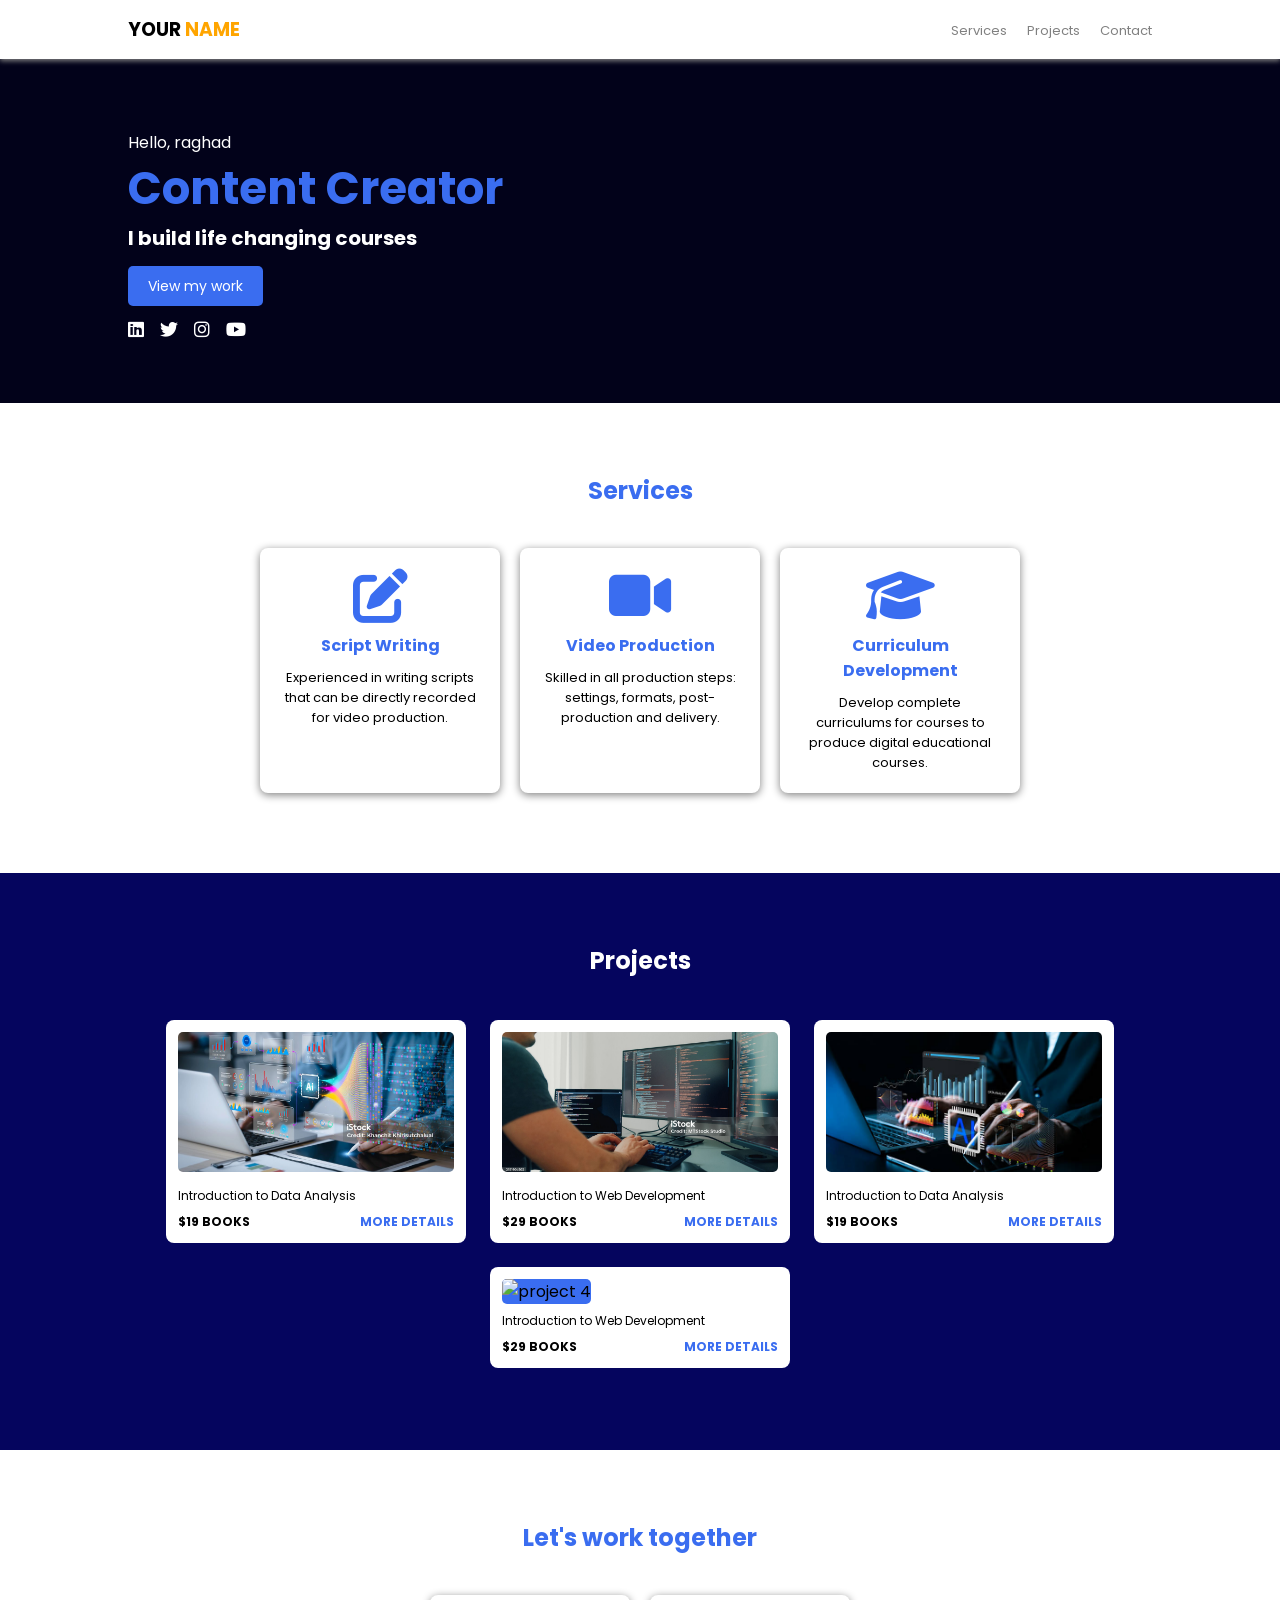
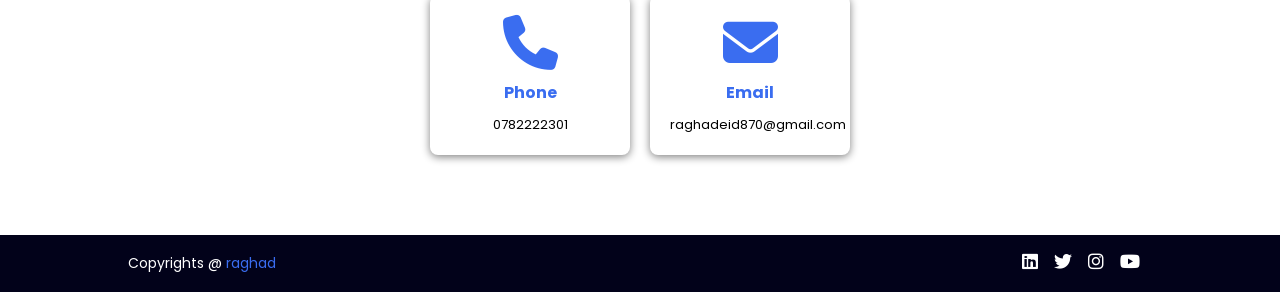
==== index.html @ 23f869bd "first commit" ====
<!DOCTYPE html>
<html lang="en">
<head>
  <meta charset="UTF-8">
  <meta name="viewport" content="width=device-width, initial-scale=1.0">
  <title>My Portfolio</title>
  <link rel="stylesheet" href="https://fonts.googleapis.com/css2?family=Poppins:wght@400;500;600;700&display=swap">
  <link rel="stylesheet" href="https://cdnjs.cloudflare.com/ajax/libs/font-awesome/6.5.1/css/all.min.css">
  <link rel="stylesheet" href="style.css">
</head>
<body>

 
  <div class="navbar">
    <h3 class="logo">YOUR <span>NAME</span></h3>
    <ul>
      <li><a href="#services">Services</a></li>
      <li><a href="#projects">Projects</a></li>
      <li><a href="#contact">Contact</a></li>
    </ul>
  </div>


  <div class="header">
    <p>Hello, raghad</p>
    <h1>Content Creator</h1>
    <h2>I build life changing courses</h2>
    <a href="#projects" class="button">View my work</a>
    <div class="icons">
      <i class="fa-brands fa-linkedin"></i>
      <i class="fa-brands fa-twitter"></i>
      <i class="fa-brands fa-instagram"></i>
      <i class="fa-brands fa-youtube"></i>
    </div>
  </div>


  <div class="services" id="services">
    <h2 class="title">Services</h2>
    <div class="boxes">
      <div class="box">
        <i class="fa-solid fa-pen-to-square"></i>
        <h4>Script Writing</h4>
        <p>Experienced in writing scripts that can be directly recorded for video production.</p>
      </div>
      <div class="box">
        <i class="fa-solid fa-video"></i>
        <h4>Video Production</h4>
        <p>Skilled in all production steps: settings, formats, post-production and delivery.</p>
      </div>
      <div class="box">
        <i class="fa-solid fa-graduation-cap"></i>
        <h4>Curriculum Development</h4>
        <p>Develop complete curriculums for courses to produce digital educational courses.</p>
      </div>
    </div>
  </div>


  <div class="projects" id="projects">
    <h2 class="title white">Projects</h2>
    <div class="project-boxes">
      <div class="project">
        <img src="1.jpg" alt="project 1">
        <p>Introduction to Data Analysis</p>
        <div class="row">
          <b>$19 BOOKS</b>
          <a href="#">MORE DETAILS</a>
        </div>
      </div>
      <div class="project">
        <img src="2.jpg" alt="project 2">
        <p>Introduction to Web Development</p>
        <div class="row">
          <b>$29 BOOKS</b>
          <a href="#">MORE DETAILS</a>
        </div>
      </div>
      <div class="project">
        <img src="3.jpg" alt="project 3">
        <p>Introduction to Data Analysis</p>
        <div class="row">
          <b>$19 BOOKS</b>
          <a href="#">MORE DETAILS</a>
        </div>
      </div>
      <div class="project">
        <img src="4.PNG" alt="project 4">
        <p>Introduction to Web Development</p>
        <div class="row">
          <b>$29 BOOKS</b>
          <a href="#">MORE DETAILS</a>
        </div>
      </div>
    </div>
  </div>


  <div class="contact" id="contact">
    <h2 class="title">Let's work together</h2>
    <div class="boxes">
      <div class="box small">
        <i class="fa-solid fa-phone"></i>
        <h4>Phone</h4>
        <p>0782222301</p>
      </div>
      <div class="box small">
        <i class="fa-solid fa-envelope"></i>
        <h4>Email</h4>
        <p>raghadeid870@gmail.com</p>
      </div>
    </div>
  </div>


  <div class="footer">
    <p>Copyrights @ <span>raghad</span></p>
    <div class="icons">
      <i class="fa-brands fa-linkedin"></i>
      <i class="fa-brands fa-twitter"></i>
      <i class="fa-brands fa-instagram"></i>
      <i class="fa-brands fa-youtube"></i>
    </div>
  </div>

</body>
</html>
---- style.css ----
* {
  margin: 0;
  padding: 0;
  box-sizing: border-box;
  font-family: 'Poppins', sans-serif;
}

html {
  scroll-behavior: smooth;
}

a {
  text-decoration: none;
}

/* navbar */
.navbar {
  display: flex;
  justify-content: space-between;
  align-items: center;
  padding: 15px 10%;
  background-color: white;
  position: fixed;
  width: 100%;
  top: 0;
  z-index: 10;
  box-shadow: 0 2px 5px gray;
}

.logo span {
  color: orange;
}

.navbar ul {
  display: flex;
  list-style: none;
}

.navbar li {
  margin-left: 20px;
}

.navbar a {
  color: gray;
  font-size: 13px;
}

/* header */
.header {
  background-color: #02021a;
  background-image: url(images/hero.jpg);
  background-size: cover;
  background-position: center;
  color: white;
  padding: 130px 10% 60px 10%;
}

.header h1 {
  color: #3a6df0;
  font-size: 45px;
}

.header h2 {
  font-size: 20px;
  margin-bottom: 20px;
}

.button {
  background-color: #3a6df0;
  color: white;
  padding: 10px 20px;
  border-radius: 5px;
  font-size: 14px;
}

.button:hover {
  background-color: #2a55c7;
}

.icons {
  margin-top: 20px;
}

.icons i {
  margin-right: 12px;
  font-size: 18px;
}

/* titles and boxes */
.title {
  text-align: center;
  color: #3a6df0;
  margin-bottom: 30px;
}

.white {
  color: white;
}

.boxes {
  display: flex;
  justify-content: center;
  flex-wrap: wrap;
}

.box {
  background-color: white;
  width: 240px;
  padding: 20px;
  margin: 10px;
  text-align: center;
  border-radius: 8px;
  box-shadow: 0 2px 8px gray;
}

.box i {
  font-size: 55px;
  color: #3a6df0;
}

.box h4 {
  color: #3a6df0;
  margin: 10px 0;
}

.box p {
  font-size: 13px;
}

.small {
  width: 200px;
}

/* services and contact */
.services,
.contact {
  padding: 70px 10%;
}

/* projects */
.projects {
  background-color: #05055e;
  padding: 70px 10%;
}

.project-boxes {
  display: flex;
  justify-content: center;
  flex-wrap: wrap;
}

.project {
  background-color: white;
  width: 300px;
  padding: 12px;
  margin: 12px;
  border-radius: 8px;
}

.project img {
  width: 100%;
  height: 140px;
  object-fit: cover;
  background-color: #3a6df0;
  border-radius: 5px;
}

.project p {
  font-size: 12px;
  margin: 8px 0;
}

.row {
  display: flex;
  justify-content: space-between;
  font-size: 12px;
}

.row a {
  color: #3a6df0;
  font-weight: bold;
}

/* footer */
.footer {
  background-color: #02021a;
  color: white;
  display: flex;
  justify-content: space-between;
  align-items: center;
  padding: 18px 10%;
  font-size: 14px;
}

.footer span {
  color: #3a6df0;
}

.footer .icons {
  margin-top: 0;
}

/* for small screens */
@media (max-width: 600px) {
  .header h1 {
    font-size: 32px;
  }

  .project {
    width: 100%;
  }

  .footer {
    flex-direction: column;
  }
}
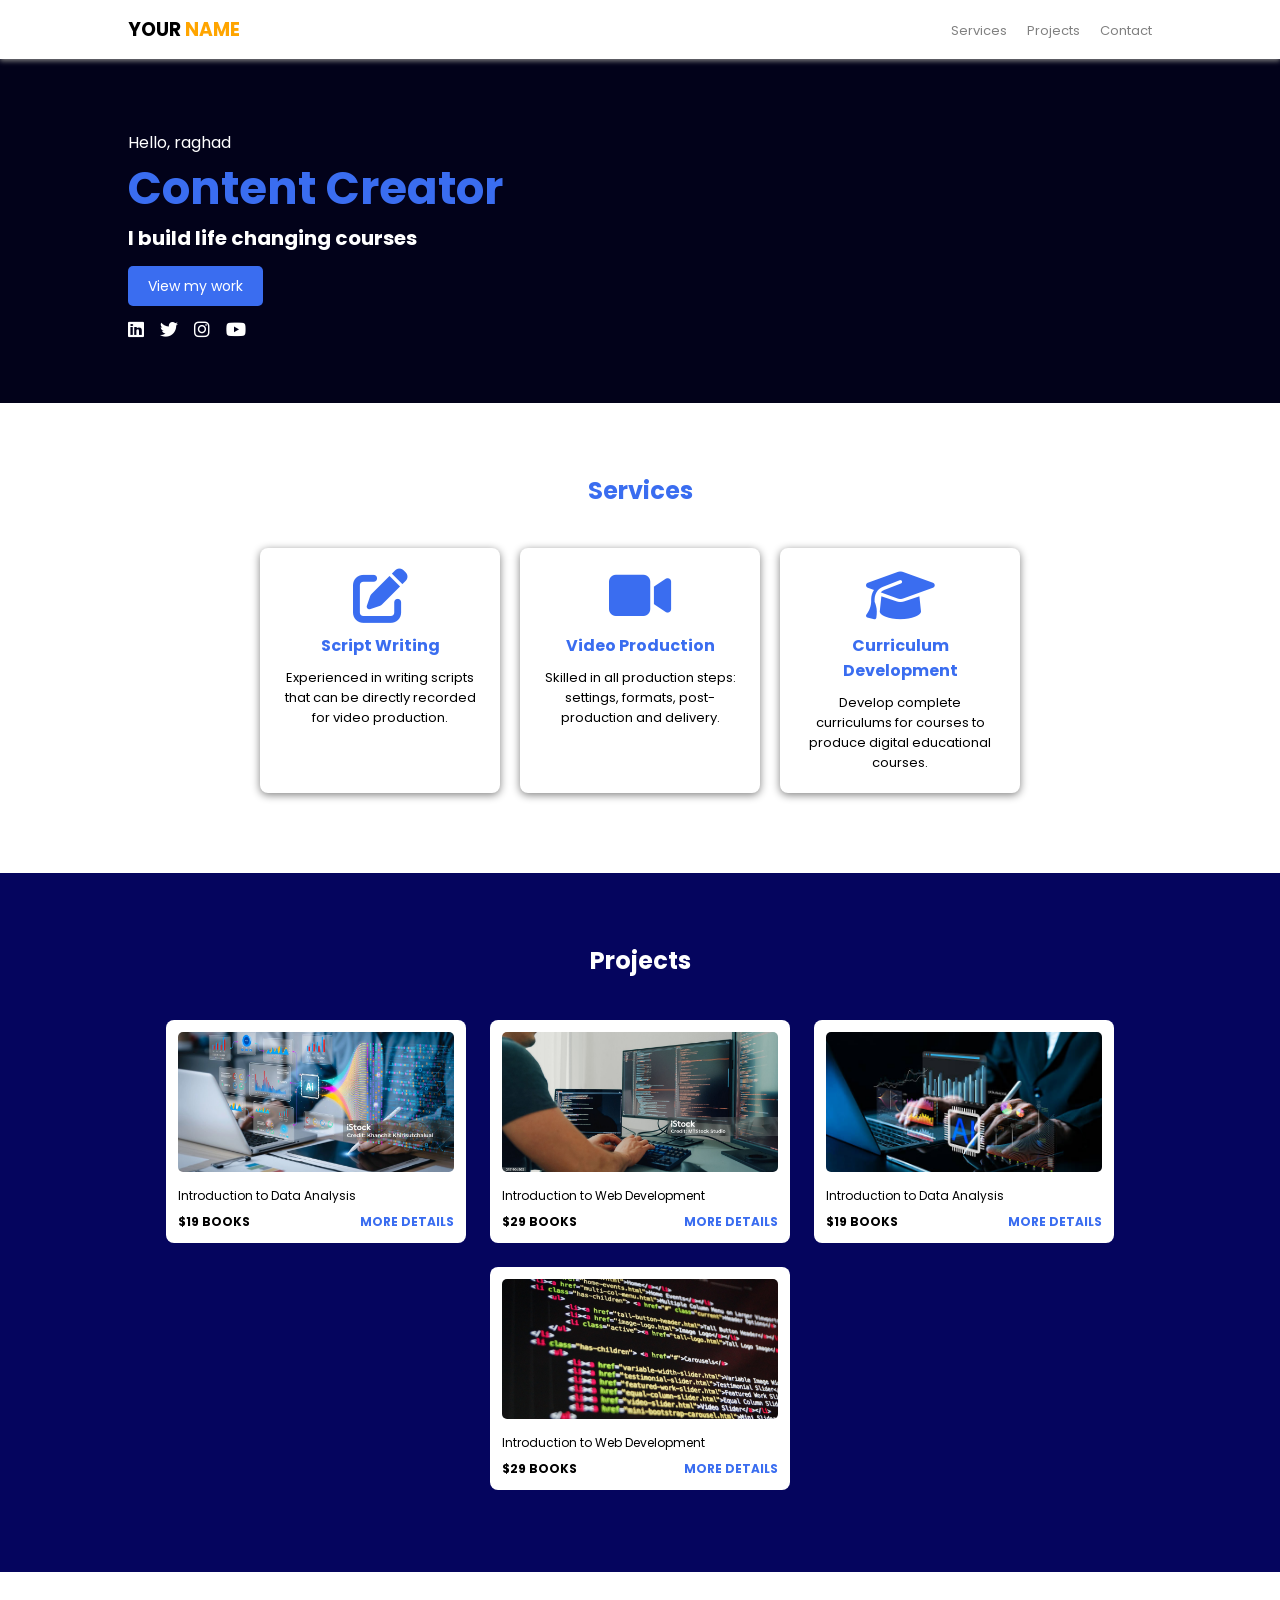
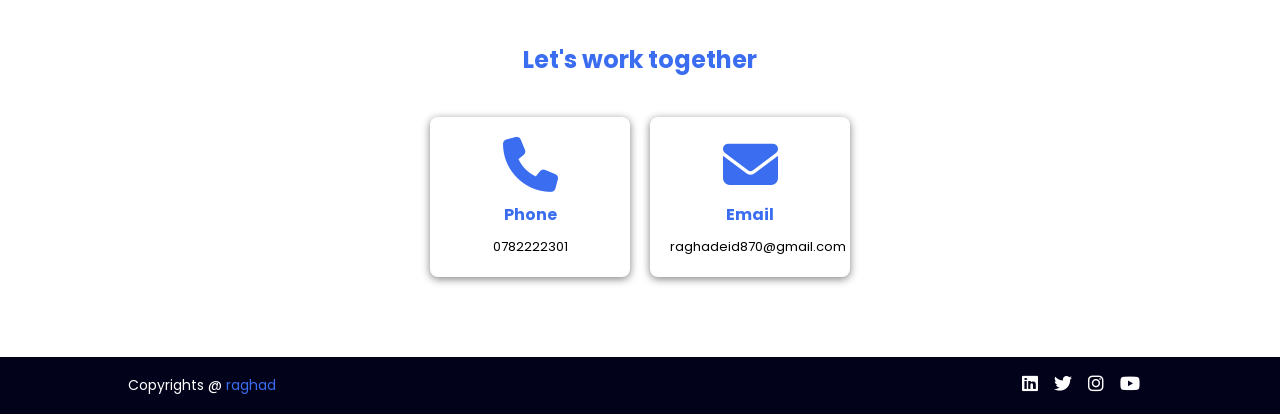
==== commit 71f9a20c: "first commit" ====
--- a/index.html
+++ b/index.html
@@ -85,7 +85,7 @@
         </div>
       </div>
       <div class="project">
-        <img src="4.PNG" alt="project 4">
+        <img src="4.jpg" alt="project 4">
         <p>Introduction to Web Development</p>
         <div class="row">
           <b>$29 BOOKS</b>
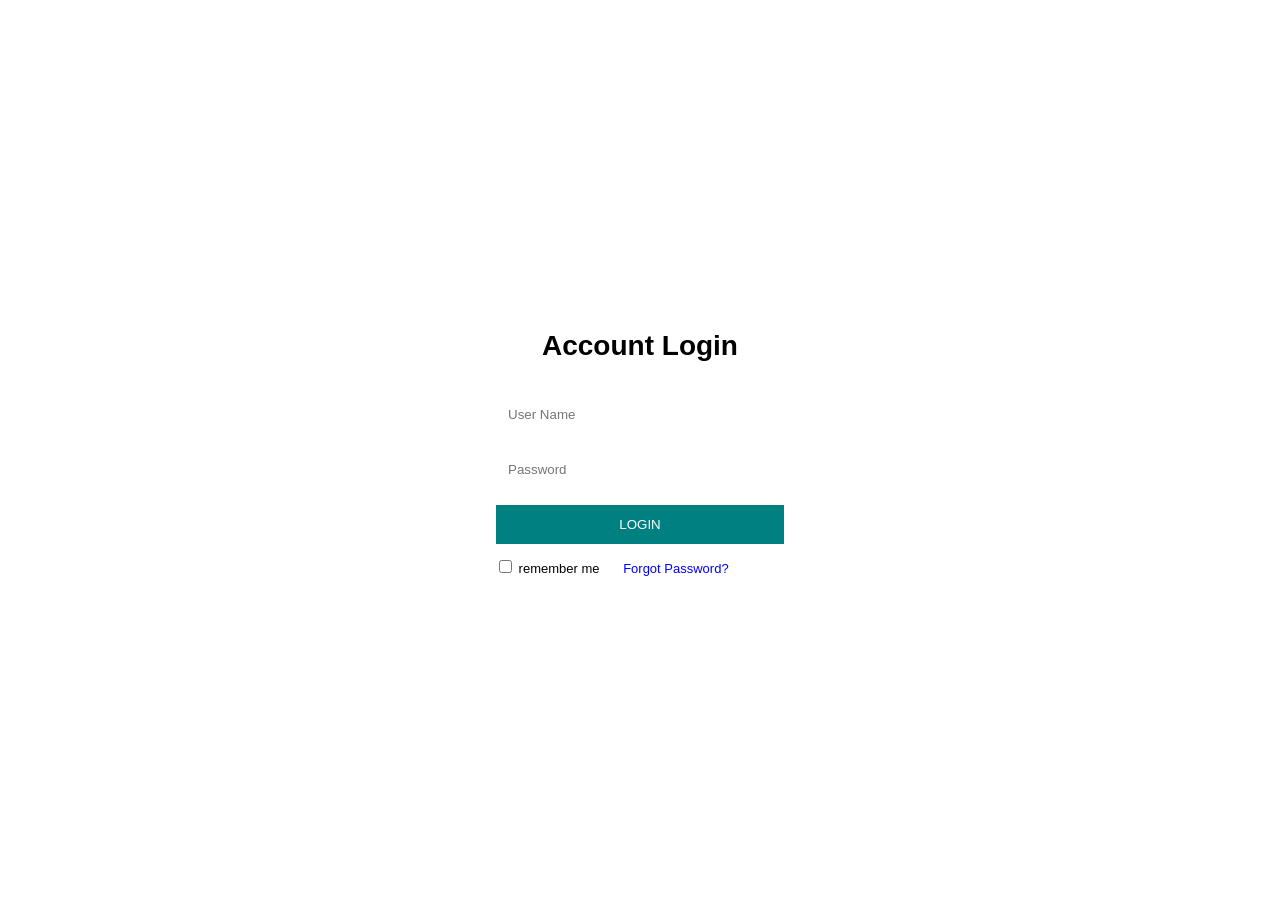
==== commit 2aa9b114: "first commit" ====
--- a/index.html
+++ b/index.html
@@ -1,127 +1,96 @@
 <!DOCTYPE html>
 <html lang="en">
 <head>
-  <meta charset="UTF-8">
-  <meta name="viewport" content="width=device-width, initial-scale=1.0">
-  <title>My Portfolio</title>
-  <link rel="stylesheet" href="https://fonts.googleapis.com/css2?family=Poppins:wght@400;500;600;700&display=swap">
-  <link rel="stylesheet" href="https://cdnjs.cloudflare.com/ajax/libs/font-awesome/6.5.1/css/all.min.css">
-  <link rel="stylesheet" href="style.css">
+    <meta charset="UTF-8">
+    <meta name="viewport" content="width=device-width, initial-scale=1.0">
+    <title>Account Login</title>
+
+    <style>
+
+        body {
+            margin: 0;
+            height: 100vh;
+            background-image: url("background.jpg");
+            background-size: cover;
+            background-position: center;
+            font-family: Arial, sans-serif;
+
+            display: flex;
+            justify-content: center;
+            align-items: center;
+        }
+
+        .login-box {
+            width: 320px;
+            padding: 30px;
+            background-color: rgba(255, 255, 255, 0.45);
+            text-align: center;
+            border-radius: 5px;
+        }
+
+        h1 {
+            font-size: 28px;
+            margin-bottom: 25px;
+        }
+
+        input[type="text"],
+        input[type="password"] {
+            width: 90%;
+            padding: 12px;
+            margin: 8px;
+            border: none;
+            box-sizing: border-box;
+        }
+
+        button {
+            width: 90%;
+            padding: 12px;
+            margin-top: 8px;
+            border: none;
+            background-color: teal;
+            color: white;
+            cursor: pointer;
+        }
+
+        button:hover {
+            background-color: darkcyan;
+        }
+
+        p {
+            font-size: 13px;
+            text-align: left;
+            margin-left: 15px;
+        }
+
+        a {
+            margin-left: 20px;
+            color: blue;
+            text-decoration: none;
+        }
+
+    </style>
 </head>
+
 <body>
 
- 
-  <div class="navbar">
-    <h3 class="logo">YOUR <span>NAME</span></h3>
-    <ul>
-      <li><a href="#services">Services</a></li>
-      <li><a href="#projects">Projects</a></li>
-      <li><a href="#contact">Contact</a></li>
-    </ul>
-  </div>
+    <div class="login-box">
 
+        <h1>Account Login</h1>
 
-  <div class="header">
-    <p>Hello, raghad</p>
-    <h1>Content Creator</h1>
-    <h2>I build life changing courses</h2>
-    <a href="#projects" class="button">View my work</a>
-    <div class="icons">
-      <i class="fa-brands fa-linkedin"></i>
-      <i class="fa-brands fa-twitter"></i>
-      <i class="fa-brands fa-instagram"></i>
-      <i class="fa-brands fa-youtube"></i>
+        <input type="text" placeholder="User Name">
+
+        <input type="password" placeholder="Password">
+
+        <button>LOGIN</button>
+
+        <p>
+            <input type="checkbox">
+            remember me
+
+            <a href="#">Forgot Password?</a>
+        </p>
+
     </div>
-  </div>
-
-
-  <div class="services" id="services">
-    <h2 class="title">Services</h2>
-    <div class="boxes">
-      <div class="box">
-        <i class="fa-solid fa-pen-to-square"></i>
-        <h4>Script Writing</h4>
-        <p>Experienced in writing scripts that can be directly recorded for video production.</p>
-      </div>
-      <div class="box">
-        <i class="fa-solid fa-video"></i>
-        <h4>Video Production</h4>
-        <p>Skilled in all production steps: settings, formats, post-production and delivery.</p>
-      </div>
-      <div class="box">
-        <i class="fa-solid fa-graduation-cap"></i>
-        <h4>Curriculum Development</h4>
-        <p>Develop complete curriculums for courses to produce digital educational courses.</p>
-      </div>
-    </div>
-  </div>
-
-
-  <div class="projects" id="projects">
-    <h2 class="title white">Projects</h2>
-    <div class="project-boxes">
-      <div class="project">
-        <img src="1.jpg" alt="project 1">
-        <p>Introduction to Data Analysis</p>
-        <div class="row">
-          <b>$19 BOOKS</b>
-          <a href="#">MORE DETAILS</a>
-        </div>
-      </div>
-      <div class="project">
-        <img src="2.jpg" alt="project 2">
-        <p>Introduction to Web Development</p>
-        <div class="row">
-          <b>$29 BOOKS</b>
-          <a href="#">MORE DETAILS</a>
-        </div>
-      </div>
-      <div class="project">
-        <img src="3.jpg" alt="project 3">
-        <p>Introduction to Data Analysis</p>
-        <div class="row">
-          <b>$19 BOOKS</b>
-          <a href="#">MORE DETAILS</a>
-        </div>
-      </div>
-      <div class="project">
-        <img src="4.jpg" alt="project 4">
-        <p>Introduction to Web Development</p>
-        <div class="row">
-          <b>$29 BOOKS</b>
-          <a href="#">MORE DETAILS</a>
-        </div>
-      </div>
-    </div>
-  </div>
-
-
-  <div class="contact" id="contact">
-    <h2 class="title">Let's work together</h2>
-    <div class="boxes">
-      <div class="box small">
-        <i class="fa-solid fa-phone"></i>
-        <h4>Phone</h4>
-        <p>0782222301</p>
-      </div>
-      <div class="box small">
-        <i class="fa-solid fa-envelope"></i>
-        <h4>Email</h4>
-        <p>raghadeid870@gmail.com</p>
-      </div>
-    </div>
-  </div>
-
-
-  <div class="footer">
-    <p>Copyrights @ <span>raghad</span></p>
-    <div class="icons">
-      <i class="fa-brands fa-linkedin"></i>
-      <i class="fa-brands fa-twitter"></i>
-      <i class="fa-brands fa-instagram"></i>
-      <i class="fa-brands fa-youtube"></i>
-    </div>
-  </div>
 
 </body>
 </html>
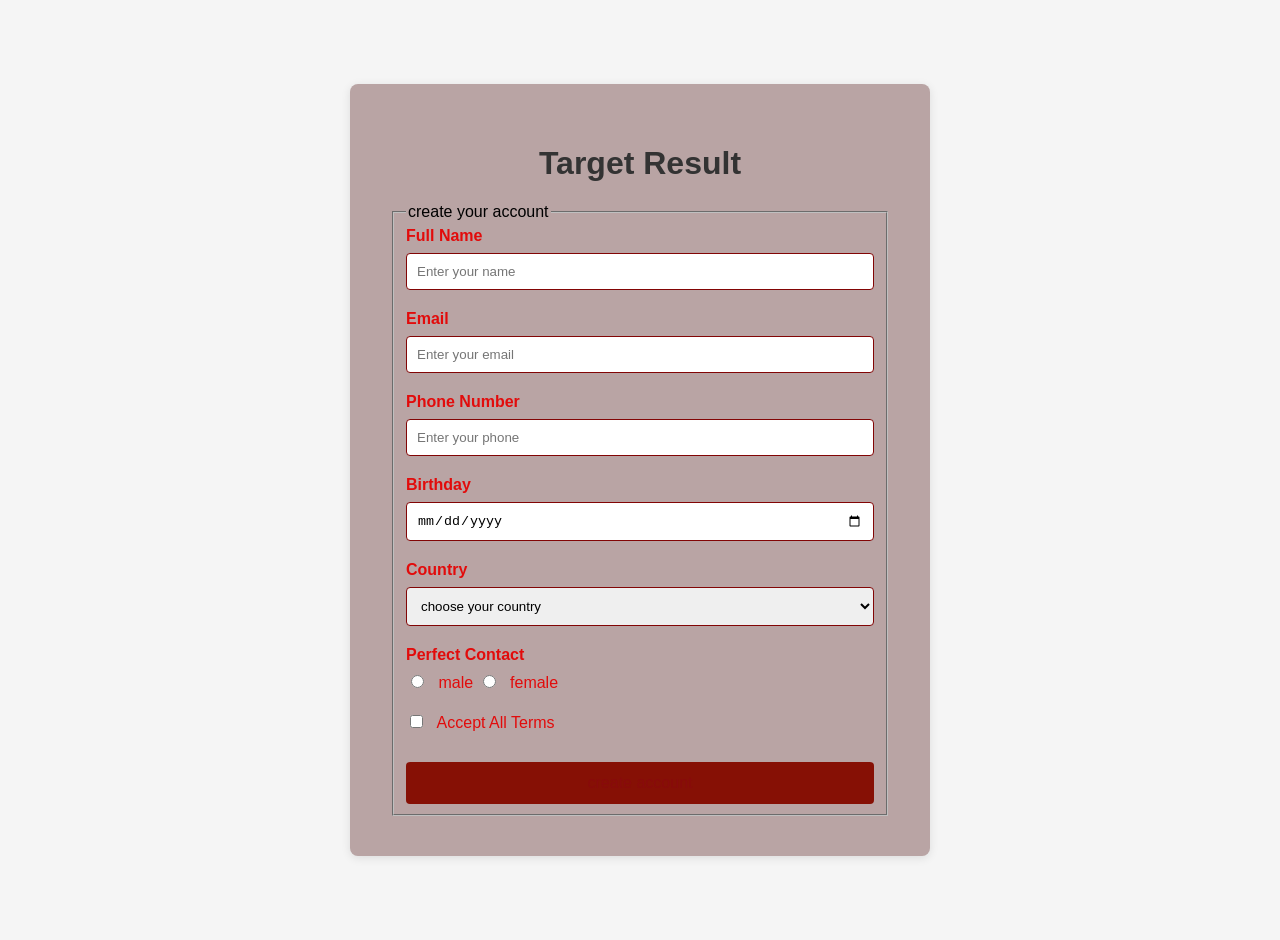
==== commit 52d4e8b9: "update" ====
--- a/index.html
+++ b/index.html
@@ -1,96 +1,132 @@
 <!DOCTYPE html>
-<html lang="en">
+<html>
 <head>
-    <meta charset="UTF-8">
-    <meta name="viewport" content="width=device-width, initial-scale=1.0">
-    <title>Account Login</title>
-
+    <title>Registration Form</title>
     <style>
-
         body {
             margin: 0;
-            height: 100vh;
-            background-image: url("background.jpg");
-            background-size: cover;
-            background-position: center;
-            font-family: Arial, sans-serif;
-
+            padding: 20px;
+            background-color: #f5f5f5;
+            font-family: Arial;
             display: flex;
             justify-content: center;
             align-items: center;
+            min-height: 100vh;
         }
-
-        .login-box {
-            width: 320px;
-            padding: 30px;
-            background-color: rgba(255, 255, 255, 0.45);
+        
+        .container {
+            background-color: rgb(185, 164, 164);
+            padding: 40px;
+            border-radius: 8px;
+            width: 500px;
+            box-shadow: 0 2px 10px rgba(0,0,0,0.1);
+        }
+        
+        h1 {
             text-align: center;
-            border-radius: 5px;
+            color: #333;
         }
-
-        h1 {
-            font-size: 28px;
-            margin-bottom: 25px;
+        
+        .form-group {
+            margin-bottom: 20px;
         }
-
+        
+        label {
+            display: block;
+            margin-bottom: 8px;
+            font-weight: bold;
+            color: #e20b0b;
+        }
+        
         input[type="text"],
-        input[type="password"] {
-            width: 90%;
-            padding: 12px;
-            margin: 8px;
-            border: none;
+        input[type="email"],
+        input[type="tel"],
+        input[type="date"],
+        select {
+            width: 100%;
+            padding: 10px;
+            border: 1px solid #820505;
+            border-radius: 4px;
             box-sizing: border-box;
         }
-
+        
+        input[type="radio"],
+        input[type="checkbox"] {
+            margin-right: 10px;
+        }
+        
         button {
-            width: 90%;
+            width: 100%;
             padding: 12px;
-            margin-top: 8px;
+            background-color: #861005;
+            color: rgb(136, 11, 11);
             border: none;
-            background-color: teal;
-            color: white;
+            border-radius: 4px;
+            font-size: 16px;
             cursor: pointer;
+            margin-top: 10px;
         }
-
+        
         button:hover {
-            background-color: darkcyan;
+            background-color: #5d0505;
         }
-
-        p {
-            font-size: 13px;
-            text-align: left;
-            margin-left: 15px;
-        }
-
-        a {
-            margin-left: 20px;
-            color: blue;
-            text-decoration: none;
-        }
-
     </style>
 </head>
-
 <body>
-
-    <div class="login-box">
-
-        <h1>Account Login</h1>
-
-        <input type="text" placeholder="User Name">
-
-        <input type="password" placeholder="Password">
-
-        <button>LOGIN</button>
-
-        <p>
-            <input type="checkbox">
-            remember me
-
-            <a href="#">Forgot Password?</a>
-        </p>
-
+    <div class="container">
+        <h1>Target Result</h1>
+        
+        <form>
+            <fieldset>
+                <legend>create your account</legend>
+                
+                <div class="form-group">
+                    <label>Full Name</label>
+                    <input type="text" placeholder="Enter your name">
+                </div>
+                
+                <div class="form-group">
+                    <label>Email</label>
+                    <input type="email" placeholder="Enter your email">
+                </div>
+                
+                <div class="form-group">
+                    <label>Phone Number</label>
+                    <input type="tel" placeholder="Enter your phone">
+                </div>
+                
+                <div class="form-group">
+                    <label>Birthday</label>
+                    <input type="date">
+                </div>
+                
+                <div class="form-group">
+                    <label>Country</label>
+                    <select>
+                        <option>choose your country</option>
+                        <option>Jordan</option>
+                        <option>Lebanon</option>
+                        <option>Syria</option>
+                    </select>
+                </div>
+                
+                <div class="form-group">
+                    <label>Perfect Contact</label>
+                    <input type="radio" name="contact" id="male">
+                    <label for="male" style="display: inline; font-weight: normal;">male</label>
+                    
+                    <input type="radio" name="contact" id="female">
+                    <label for="female" style="display: inline; font-weight: normal;">female</label>
+                </div>
+                
+                <div class="form-group">
+                    <input type="checkbox">
+                    <label style="display: inline; font-weight: normal;">Accept All Terms</label>
+                </div>
+                
+                <button type="submit">create account</button>
+            </fieldset>
+        </form>
     </div>
-
 </body>
 </html>
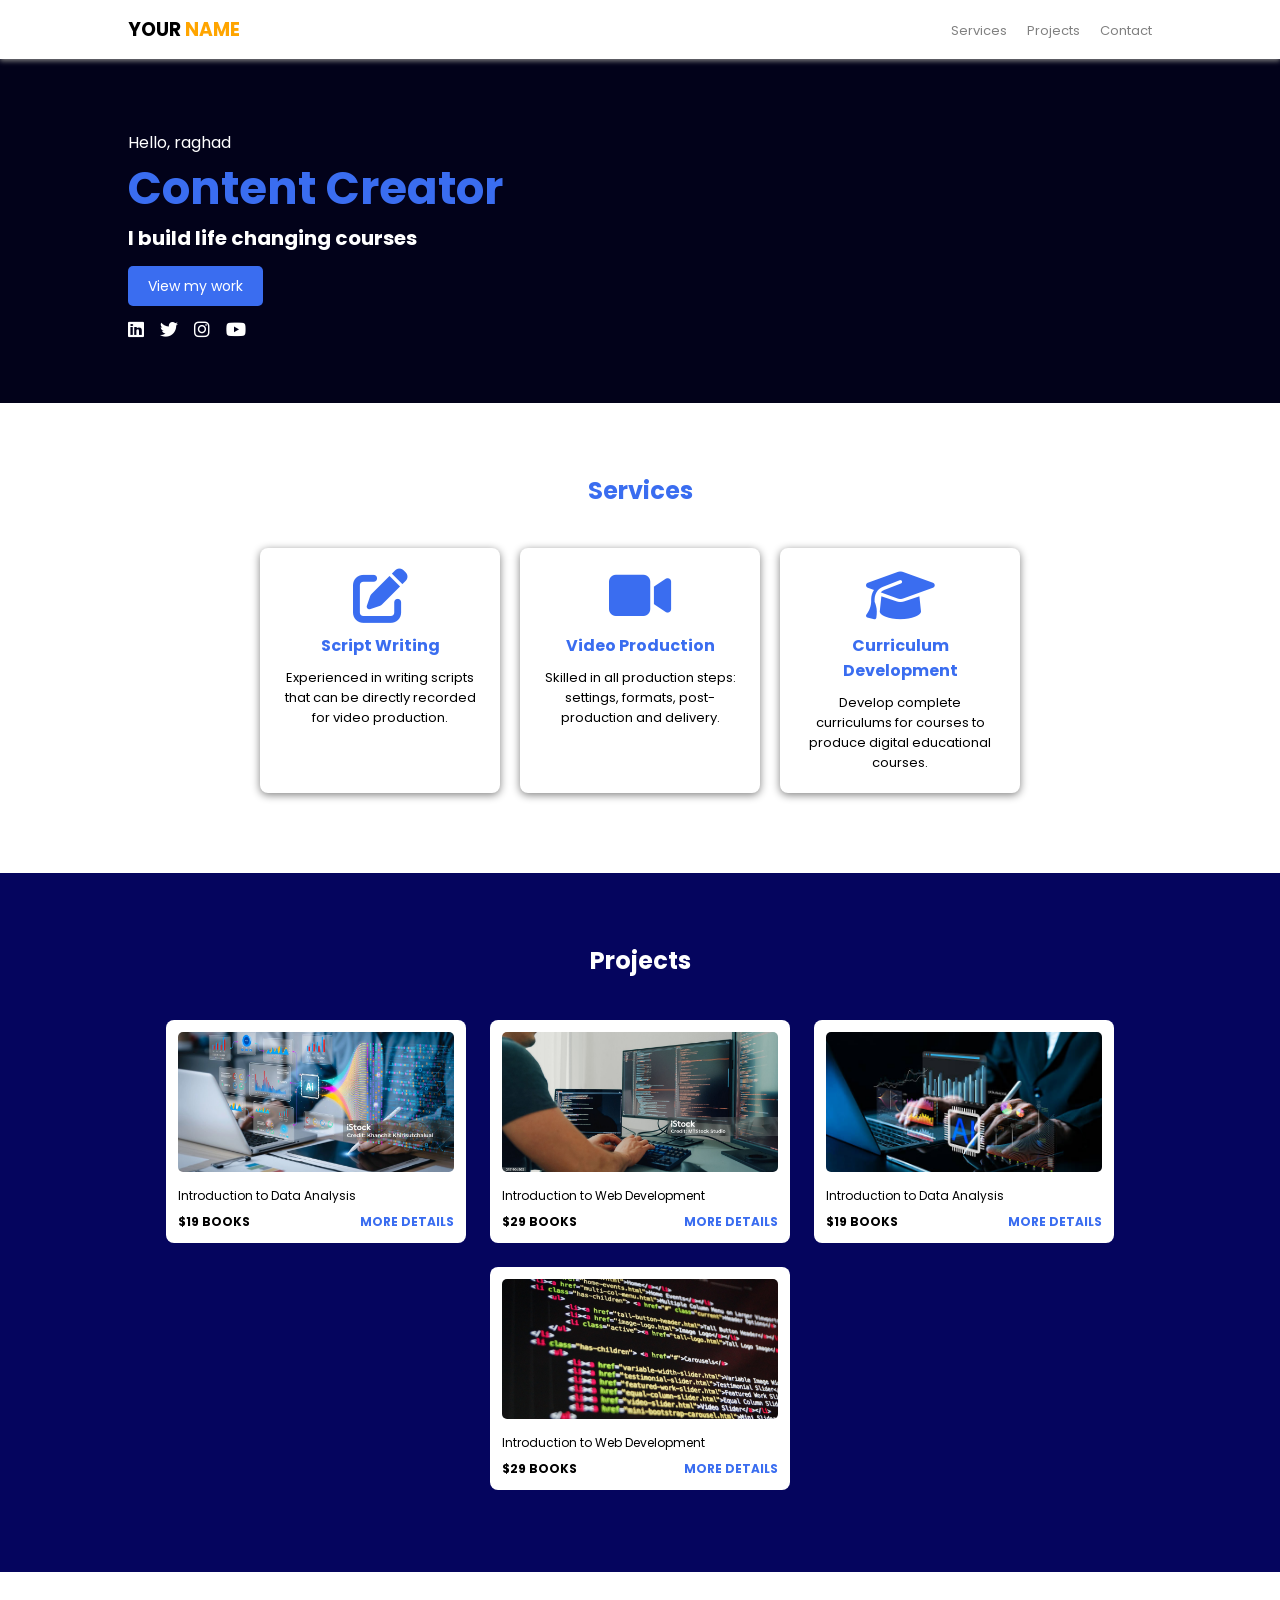
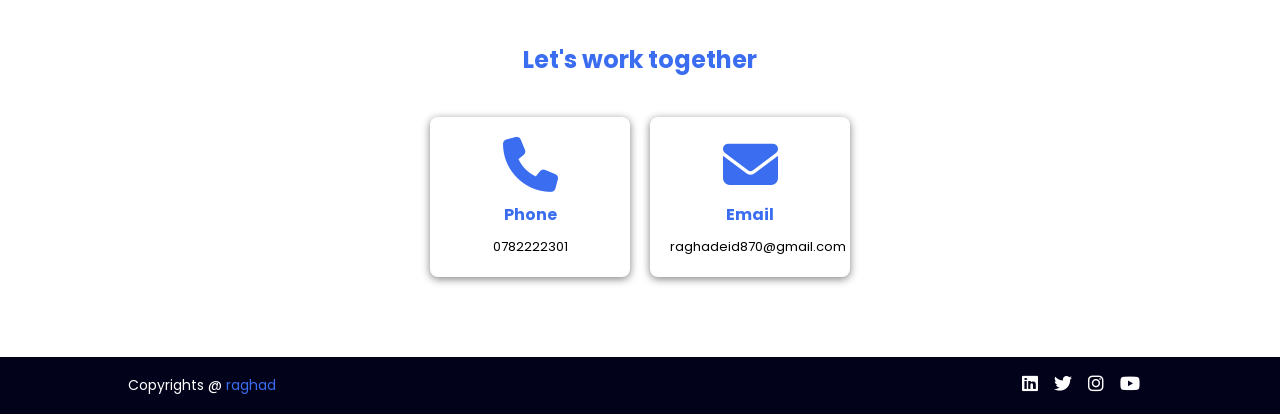
==== commit 31f816cc: "new homework" ====
--- a/index.html
+++ b/index.html
@@ -1,132 +1,127 @@
 <!DOCTYPE html>
-<html>
+<html lang="en">
 <head>
-    <title>Registration Form</title>
-    <style>
-        body {
-            margin: 0;
-            padding: 20px;
-            background-color: #f5f5f5;
-            font-family: Arial;
-            display: flex;
-            justify-content: center;
-            align-items: center;
-            min-height: 100vh;
-        }
-        
-        .container {
-            background-color: rgb(185, 164, 164);
-            padding: 40px;
-            border-radius: 8px;
-            width: 500px;
-            box-shadow: 0 2px 10px rgba(0,0,0,0.1);
-        }
-        
-        h1 {
-            text-align: center;
-            color: #333;
-        }
-        
-        .form-group {
-            margin-bottom: 20px;
-        }
-        
-        label {
-            display: block;
-            margin-bottom: 8px;
-            font-weight: bold;
-            color: #e20b0b;
-        }
-        
-        input[type="text"],
-        input[type="email"],
-        input[type="tel"],
-        input[type="date"],
-        select {
-            width: 100%;
-            padding: 10px;
-            border: 1px solid #820505;
-            border-radius: 4px;
-            box-sizing: border-box;
-        }
-        
-        input[type="radio"],
-        input[type="checkbox"] {
-            margin-right: 10px;
-        }
-        
-        button {
-            width: 100%;
-            padding: 12px;
-            background-color: #861005;
-            color: rgb(136, 11, 11);
-            border: none;
-            border-radius: 4px;
-            font-size: 16px;
-            cursor: pointer;
-            margin-top: 10px;
-        }
-        
-        button:hover {
-            background-color: #5d0505;
-        }
-    </style>
+  <meta charset="UTF-8">
+  <meta name="viewport" content="width=device-width, initial-scale=1.0">
+  <title>My Portfolio</title>
+  <link rel="stylesheet" href="https://fonts.googleapis.com/css2?family=Poppins:wght@400;500;600;700&display=swap">
+  <link rel="stylesheet" href="https://cdnjs.cloudflare.com/ajax/libs/font-awesome/6.5.1/css/all.min.css">
+  <link rel="stylesheet" href="style.css">
 </head>
 <body>
-    <div class="container">
-        <h1>Target Result</h1>
-        
-        <form>
-            <fieldset>
-                <legend>create your account</legend>
-                
-                <div class="form-group">
-                    <label>Full Name</label>
-                    <input type="text" placeholder="Enter your name">
-                </div>
-                
-                <div class="form-group">
-                    <label>Email</label>
-                    <input type="email" placeholder="Enter your email">
-                </div>
-                
-                <div class="form-group">
-                    <label>Phone Number</label>
-                    <input type="tel" placeholder="Enter your phone">
-                </div>
-                
-                <div class="form-group">
-                    <label>Birthday</label>
-                    <input type="date">
-                </div>
-                
-                <div class="form-group">
-                    <label>Country</label>
-                    <select>
-                        <option>choose your country</option>
-                        <option>Jordan</option>
-                        <option>Lebanon</option>
-                        <option>Syria</option>
-                    </select>
-                </div>
-                
-                <div class="form-group">
-                    <label>Perfect Contact</label>
-                    <input type="radio" name="contact" id="male">
-                    <label for="male" style="display: inline; font-weight: normal;">male</label>
-                    
-                    <input type="radio" name="contact" id="female">
-                    <label for="female" style="display: inline; font-weight: normal;">female</label>
-                </div>
-                
-                <div class="form-group">
-                    <input type="checkbox">
-                    <label style="display: inline; font-weight: normal;">Accept All Terms</label>
-                </div>
-                
-                <button type="submit">create account</button>
-            </fieldset>
-        </form>
+
+ 
+  <div class="navbar">
+    <h3 class="logo">YOUR <span>NAME</span></h3>
+    <ul>
+      <li><a href="#services">Services</a></li>
+      <li><a href="#projects">Projects</a></li>
+      <li><a href="#contact">Contact</a></li>
+    </ul>
+  </div>
+
+
+  <div class="header">
+    <p>Hello, raghad</p>
+    <h1>Content Creator</h1>
+    <h2>I build life changing courses</h2>
+    <a href="#projects" class="button">View my work</a>
+    <div class="icons">
+      <i class="fa-brands fa-linkedin"></i>
+      <i class="fa-brands fa-twitter"></i>
+      <i class="fa-brands fa-instagram"></i>
+      <i class="fa-brands fa-youtube"></i>
     </div>
+  </div>
+
+
+  <div class="services" id="services">
+    <h2 class="title">Services</h2>
+    <div class="boxes">
+      <div class="box">
+        <i class="fa-solid fa-pen-to-square"></i>
+        <h4>Script Writing</h4>
+        <p>Experienced in writing scripts that can be directly recorded for video production.</p>
+      </div>
+      <div class="box">
+        <i class="fa-solid fa-video"></i>
+        <h4>Video Production</h4>
+        <p>Skilled in all production steps: settings, formats, post-production and delivery.</p>
+      </div>
+      <div class="box">
+        <i class="fa-solid fa-graduation-cap"></i>
+        <h4>Curriculum Development</h4>
+        <p>Develop complete curriculums for courses to produce digital educational courses.</p>
+      </div>
+    </div>
+  </div>
+
+
+  <div class="projects" id="projects">
+    <h2 class="title white">Projects</h2>
+    <div class="project-boxes">
+      <div class="project">
+        <img src="1.jpg" alt="project 1">
+        <p>Introduction to Data Analysis</p>
+        <div class="row">
+          <b>$19 BOOKS</b>
+          <a href="#">MORE DETAILS</a>
+        </div>
+      </div>
+      <div class="project">
+        <img src="2.jpg" alt="project 2">
+        <p>Introduction to Web Development</p>
+        <div class="row">
+          <b>$29 BOOKS</b>
+          <a href="#">MORE DETAILS</a>
+        </div>
+      </div>
+      <div class="project">
+        <img src="3.jpg" alt="project 3">
+        <p>Introduction to Data Analysis</p>
+        <div class="row">
+          <b>$19 BOOKS</b>
+          <a href="#">MORE DETAILS</a>
+        </div>
+      </div>
+      <div class="project">
+        <img src="4.jpg" alt="project 4">
+        <p>Introduction to Web Development</p>
+        <div class="row">
+          <b>$29 BOOKS</b>
+          <a href="#">MORE DETAILS</a>
+        </div>
+      </div>
+    </div>
+  </div>
+
+
+  <div class="contact" id="contact">
+    <h2 class="title">Let's work together</h2>
+    <div class="boxes">
+      <div class="box small">
+        <i class="fa-solid fa-phone"></i>
+        <h4>Phone</h4>
+        <p>0782222301</p>
+      </div>
+      <div class="box small">
+        <i class="fa-solid fa-envelope"></i>
+        <h4>Email</h4>
+        <p>raghadeid870@gmail.com</p>
+      </div>
+    </div>
+  </div>
+
+
+  <div class="footer">
+    <p>Copyrights @ <span>raghad</span></p>
+    <div class="icons">
+      <i class="fa-brands fa-linkedin"></i>
+      <i class="fa-brands fa-twitter"></i>
+      <i class="fa-brands fa-instagram"></i>
+      <i class="fa-brands fa-youtube"></i>
+    </div>
+  </div>
+
 </body>
 </html>
--- a/style.css
+++ b/style.css
@@ -0,0 +1,216 @@
+* {
+  margin: 0;
+  padding: 0;
+  box-sizing: border-box;
+  font-family: 'Poppins', sans-serif;
+}
+
+html {
+  scroll-behavior: smooth;
+}
+
+a {
+  text-decoration: none;
+}
+
+/* navbar */
+.navbar {
+  display: flex;
+  justify-content: space-between;
+  align-items: center;
+  padding: 15px 10%;
+  background-color: white;
+  position: fixed;
+  width: 100%;
+  top: 0;
+  z-index: 10;
+  box-shadow: 0 2px 5px gray;
+}
+
+.logo span {
+  color: orange;
+}
+
+.navbar ul {
+  display: flex;
+  list-style: none;
+}
+
+.navbar li {
+  margin-left: 20px;
+}
+
+.navbar a {
+  color: gray;
+  font-size: 13px;
+}
+
+/* header */
+.header {
+  background-color: #02021a;
+  background-image: url(images/hero.jpg);
+  background-size: cover;
+  background-position: center;
+  color: white;
+  padding: 130px 10% 60px 10%;
+}
+
+.header h1 {
+  color: #3a6df0;
+  font-size: 45px;
+}
+
+.header h2 {
+  font-size: 20px;
+  margin-bottom: 20px;
+}
+
+.button {
+  background-color: #3a6df0;
+  color: white;
+  padding: 10px 20px;
+  border-radius: 5px;
+  font-size: 14px;
+}
+
+.button:hover {
+  background-color: #2a55c7;
+}
+
+.icons {
+  margin-top: 20px;
+}
+
+.icons i {
+  margin-right: 12px;
+  font-size: 18px;
+}
+
+/* titles and boxes */
+.title {
+  text-align: center;
+  color: #3a6df0;
+  margin-bottom: 30px;
+}
+
+.white {
+  color: white;
+}
+
+.boxes {
+  display: flex;
+  justify-content: center;
+  flex-wrap: wrap;
+}
+
+.box {
+  background-color: white;
+  width: 240px;
+  padding: 20px;
+  margin: 10px;
+  text-align: center;
+  border-radius: 8px;
+  box-shadow: 0 2px 8px gray;
+}
+
+.box i {
+  font-size: 55px;
+  color: #3a6df0;
+}
+
+.box h4 {
+  color: #3a6df0;
+  margin: 10px 0;
+}
+
+.box p {
+  font-size: 13px;
+}
+
+.small {
+  width: 200px;
+}
+
+/* services and contact */
+.services,
+.contact {
+  padding: 70px 10%;
+}
+
+/* projects */
+.projects {
+  background-color: #05055e;
+  padding: 70px 10%;
+}
+
+.project-boxes {
+  display: flex;
+  justify-content: center;
+  flex-wrap: wrap;
+}
+
+.project {
+  background-color: white;
+  width: 300px;
+  padding: 12px;
+  margin: 12px;
+  border-radius: 8px;
+}
+
+.project img {
+  width: 100%;
+  height: 140px;
+  object-fit: cover;
+  background-color: #3a6df0;
+  border-radius: 5px;
+}
+
+.project p {
+  font-size: 12px;
+  margin: 8px 0;
+}
+
+.row {
+  display: flex;
+  justify-content: space-between;
+  font-size: 12px;
+}
+
+.row a {
+  color: #3a6df0;
+  font-weight: bold;
+}
+
+/* footer */
+.footer {
+  background-color: #02021a;
+  color: white;
+  display: flex;
+  justify-content: space-between;
+  align-items: center;
+  padding: 18px 10%;
+  font-size: 14px;
+}
+
+.footer span {
+  color: #3a6df0;
+}
+
+.footer .icons {
+  margin-top: 0;
+}
+
+/* for small screens */
+@media (max-width: 600px) {
+  .header h1 {
+    font-size: 32px;
+  }
+
+  .project {
+    width: 100%;
+  }
+
+  .footer {
+    flex-direction: column;
+  }
+}
